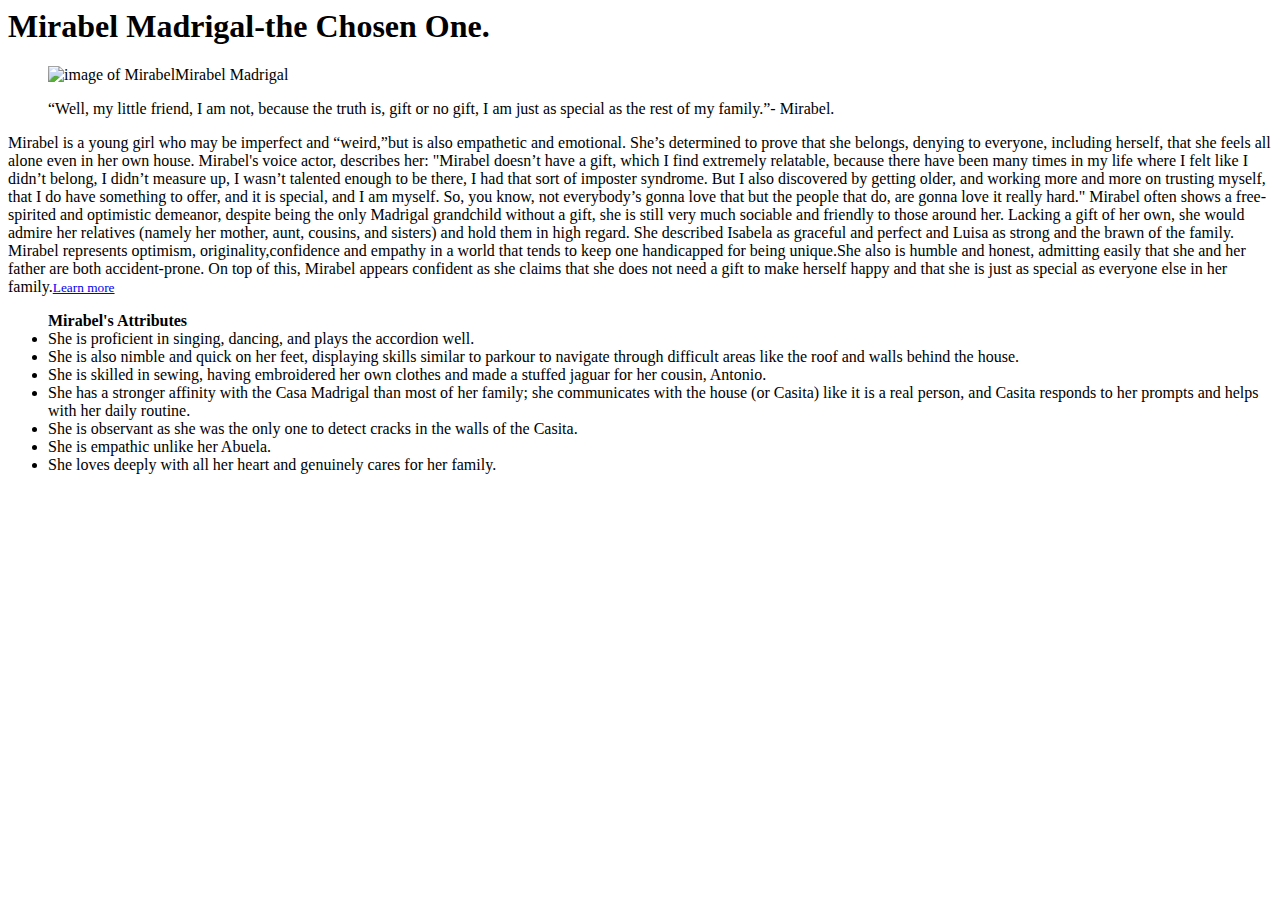
==== Project_2/index.html @ 8fa563bb "Tribute page" ====
<body>
  <h1> Mirabel Madrigal-the Chosen One.</h1>
 <figure>
   <img src="https://wallpaperaccess.com/full/8074306.png" alt="image of Mirabel"<fig-caption>Mirabel Madrigal</fig-caption>
  </figure>
   <blockquote cite="https://disney.fandom.com/wiki/Mirabel_Madrigal#Official_Description"><p> “Well, my little friend, I am not, because the truth is, gift or no gift, I am just as special as the rest of my family.”- Mirabel.</p></blockquote>
     <article>
       Mirabel is a young girl who may be imperfect and “weird,”but is also empathetic and emotional. She’s determined to prove that she belongs, denying to everyone, including herself, that she feels all alone even in her own house.
       Mirabel's voice actor, describes her: "Mirabel doesn’t have a gift, which I find extremely relatable, because there have been many times in my life where I felt like I didn’t belong, I didn’t measure up, I wasn’t talented enough to be there, I had that sort of imposter syndrome. But I also discovered by getting older, and working more and more on trusting myself, that I do have something to offer, and it is special, and I am myself. So, you know, not everybody’s gonna love that but the people that do, are gonna love it really hard."
       
 Mirabel often shows a free-spirited and optimistic demeanor, despite being the only Madrigal grandchild without a gift, she is still very much sociable and friendly to those around her. Lacking a gift of her own, she would admire her relatives (namely her mother, aunt, cousins, and sisters) and hold them in high regard. She described Isabela as graceful and perfect and Luisa as strong and the brawn of the family. Mirabel represents optimism, originality,confidence and empathy in a world that tends to keep one handicapped for being unique.She also is humble and honest, admitting easily that she and her father are both accident-prone. On top of this, Mirabel appears confident as she claims that she does not need a gift to make herself happy and that she is just as special as everyone else in her family.<a class="link" href="https://disney.fandom.com/wiki/Mirabel_Madrigal#Official_Description"><small>Learn more</small></a>
</article> 
<ul><strong>Mirabel's Attributes</strong>
   <li>She is proficient in singing, dancing, and plays the accordion well.</li>                   
   <li>She is also nimble and quick on her feet, displaying skills similar to parkour to navigate through difficult areas like the roof and walls behind the house.</li>
   <li>She is skilled in sewing, having embroidered her own clothes and made a stuffed jaguar for her cousin, Antonio.</li>
   <li>She has a stronger affinity with the Casa Madrigal than most of her family; she communicates with the house (or Casita) like it is a real person, and Casita responds to her prompts and helps with her daily routine.</li>
   <li>She is observant as she was the only one to detect cracks in the walls of the Casita.</li>
  <li>She is empathic unlike her Abuela.</li>
  <li>She loves deeply with all her heart and genuinely cares for her family.</li>
   </ul>
</body>
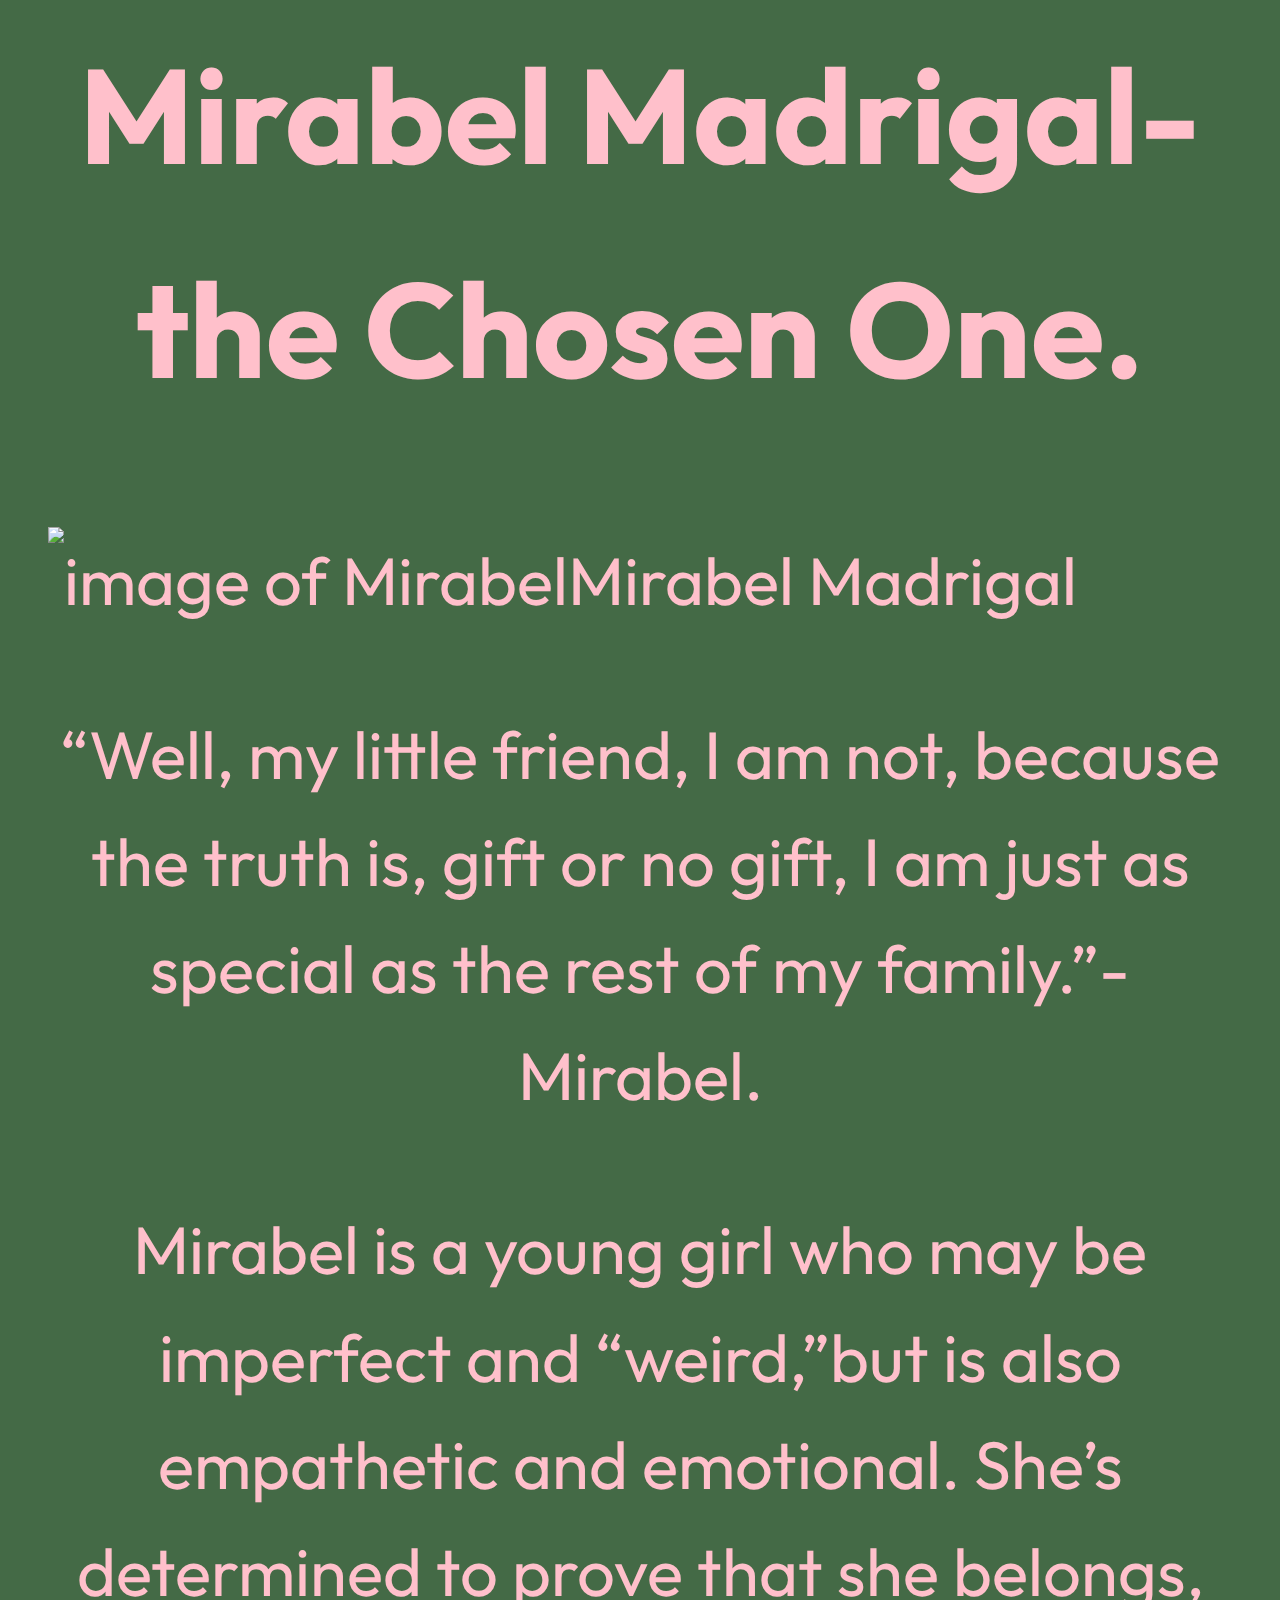
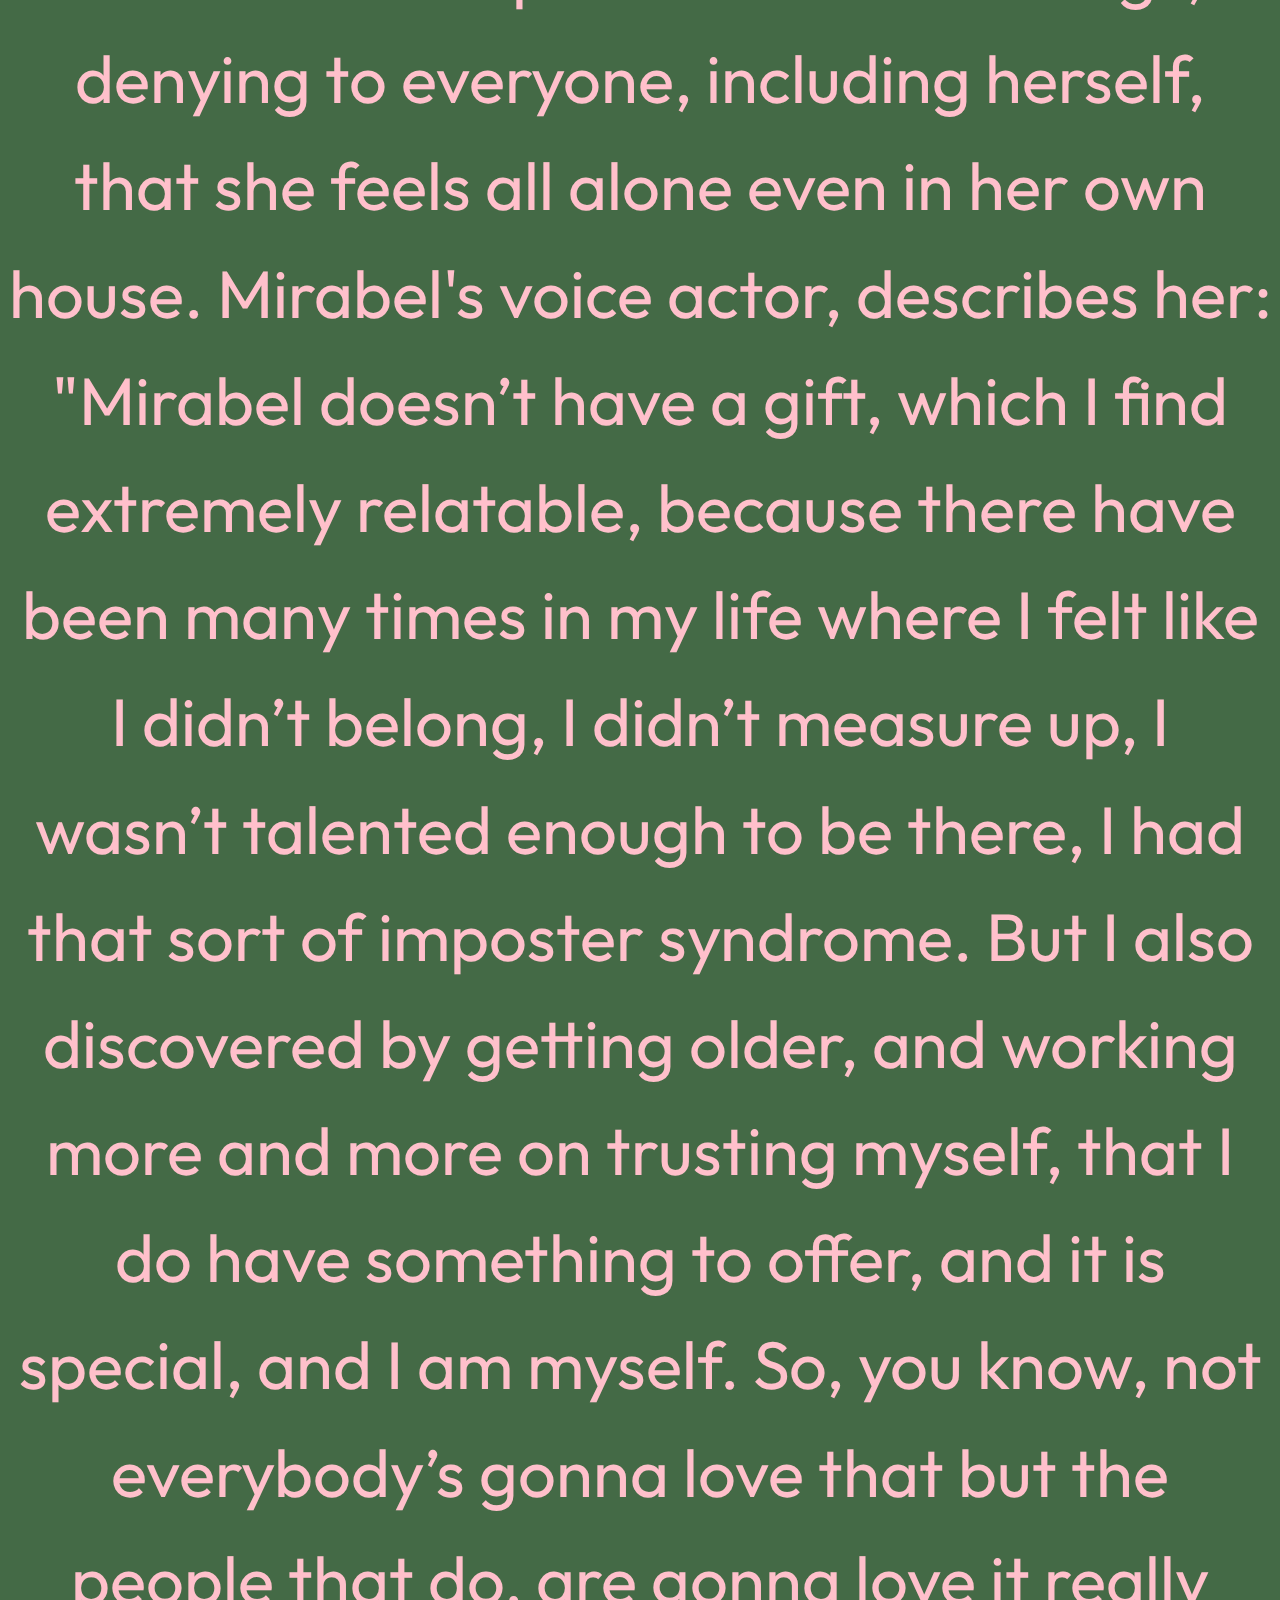
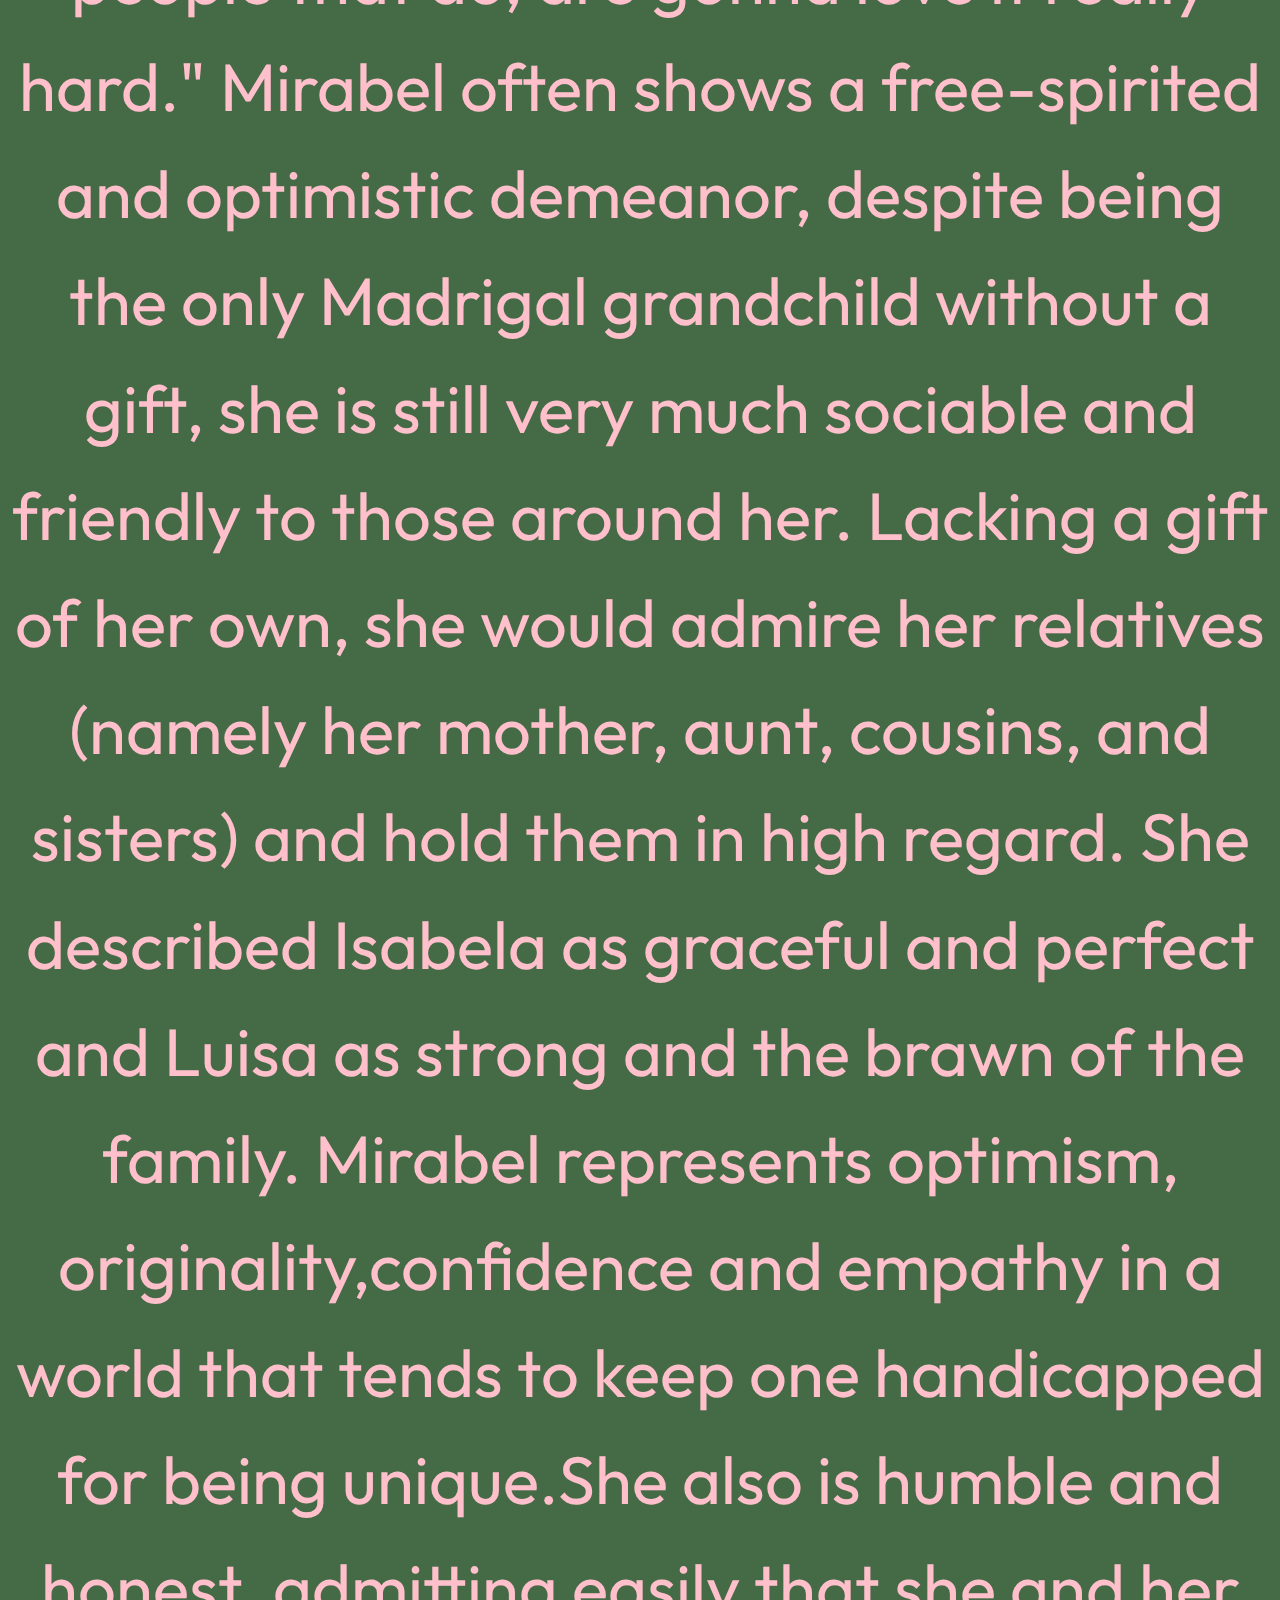
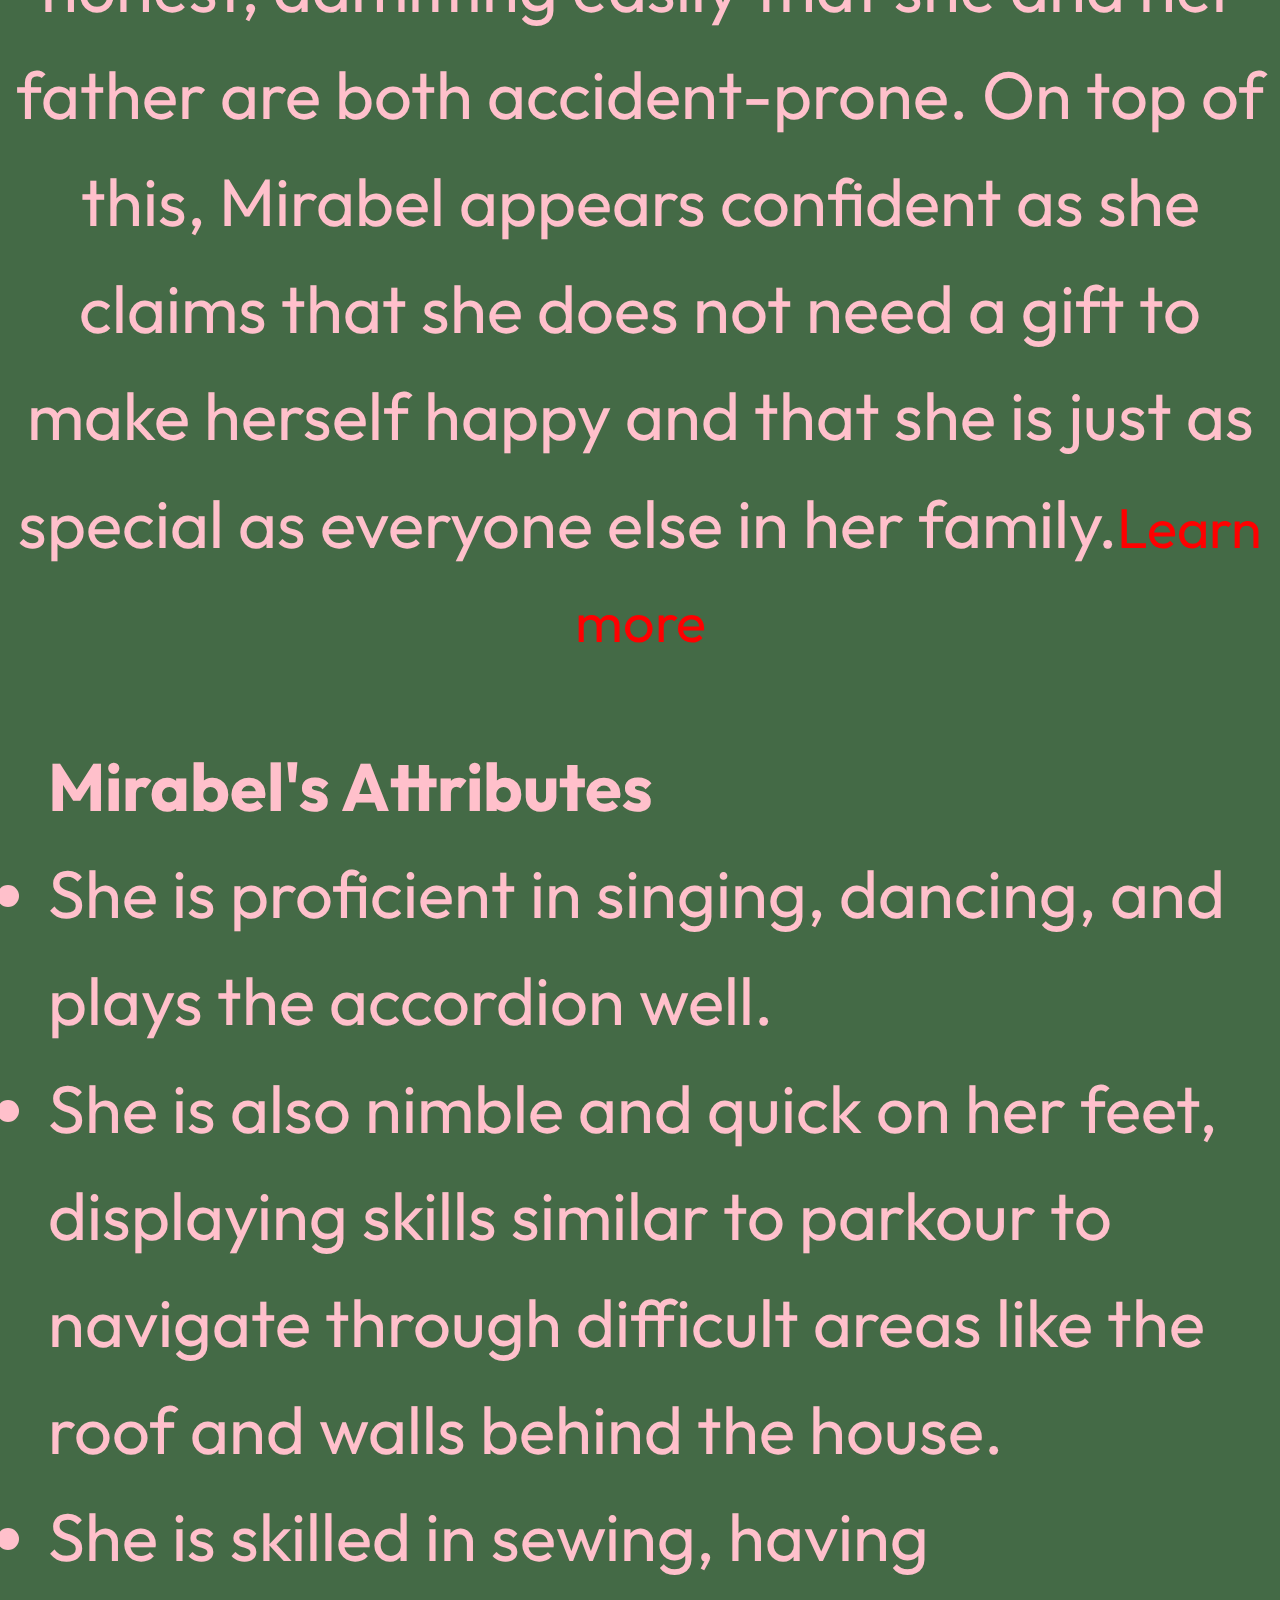
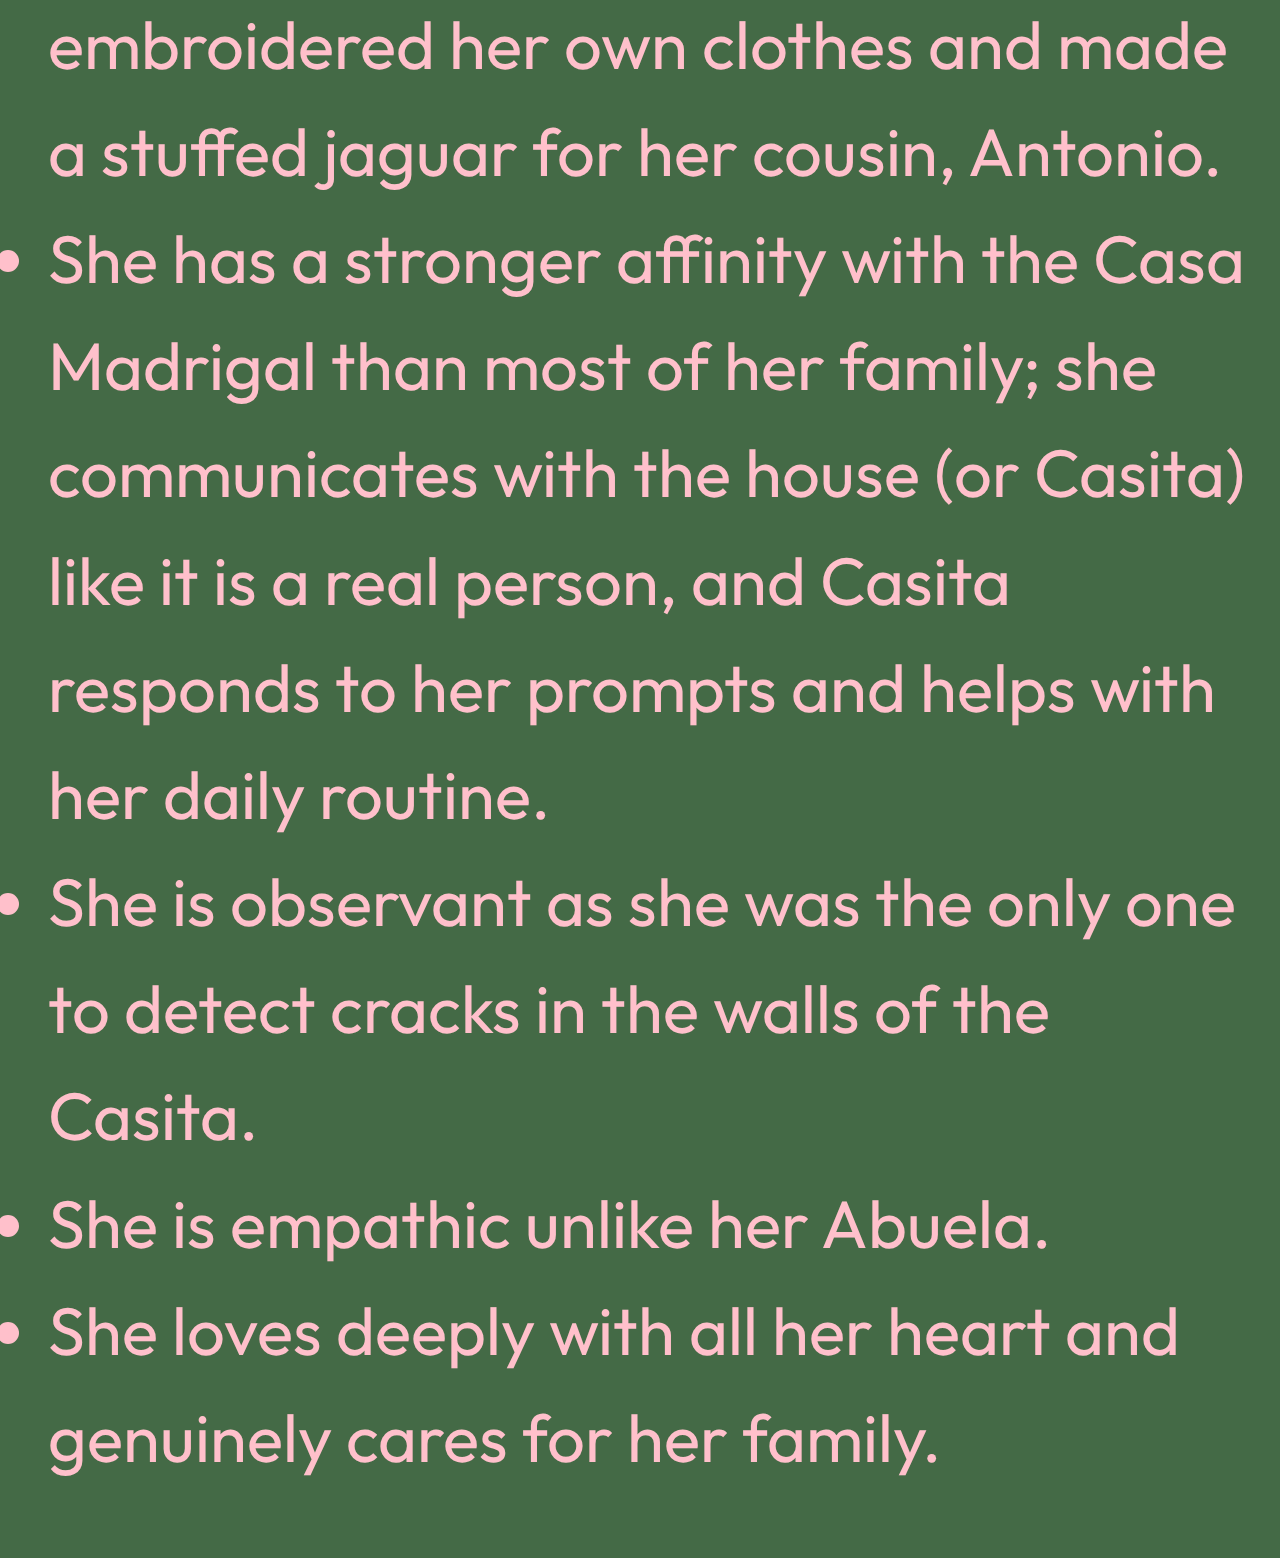
==== commit 3f00854d: "Update index.html" ====
--- a/Project_2/index.html
+++ b/Project_2/index.html
@@ -1,3 +1,5 @@
+<title>Tribute Page</title>
+<link rel="stylesheet" href="styles.css">
 <body>
   <h1> Mirabel Madrigal-the Chosen One.</h1>
  <figure>
--- a/Project_2/styles.css
+++ b/Project_2/styles.css
@@ -0,0 +1,26 @@
+@import url('https://fonts.googleapis.com/css2?family=Arimo:wght@400;500&family=Assistant:wght@200;300&family=Chivo&family=Inter&family=Martel+Sans&family=Merriweather+Sans:ital,wght@1,300&family=Open+Sans&family=Outfit:wght@300&family=Quicksand:wght@300&family=Roboto+Flex:opsz,wght@8..144,200&display=swap');
+body{
+  background-color: #446A46;
+  color:pink;
+  font-family:'Outfit', sans-serif;
+  line-height: 1.6;
+  font-size: 67px;
+}
+
+h1, article{
+  text-align:center;
+  color: pink;
+}
+  
+.link{
+  text-decoration:none;
+  color: red;
+}
+img{
+ max-width:100%;
+   margin: auto;
+}
+blockquote,p{
+ text-align:center;
+}
+
